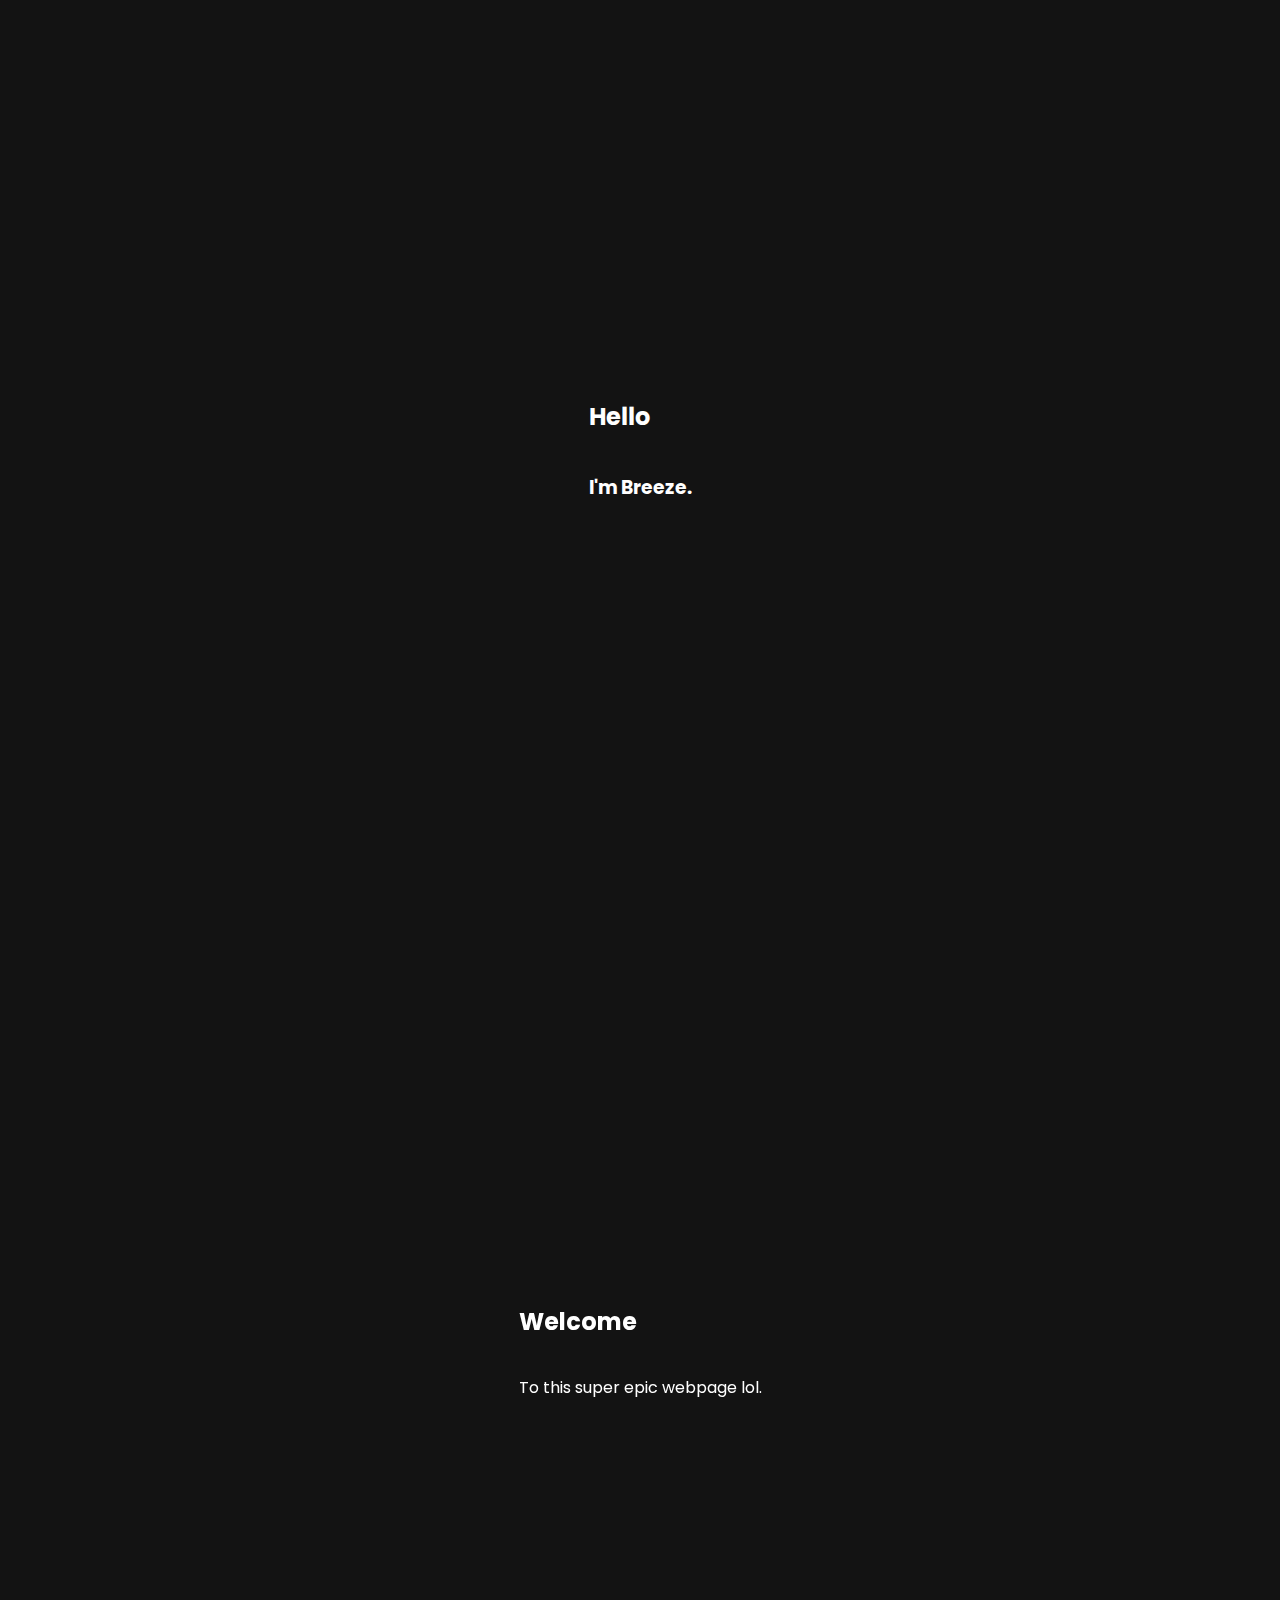
==== index.html @ b4f3e0b6 "h" ====
<!DOCTYPE html>
<html lang="en">
<head>
    <meta charset="UTF-8">
    <meta http-equiv="X-UA-Compatible" content="IE=edge">
    <meta name="viewport" content="width=device-width, initial-scale=1.0">
    <title>Document</title>
    <script defer src="app.js" ></script>
    <link rel="stylesheet" href="style.css"></link>

</head>
<body>
      <section class="breeze">
         <h2>Hello</h2>
         <h3>I'm Breeze.</h3>
      </section> 
     

     <section class="hidden">
        <h2>Welcome</h2>
        <p>To this super epic webpage lol.</p>
     </section> 
     
     <section class="hidden">
        <h2>Discord</h2>
        <p>My discord is Breezeified#0001 (not that you can friend me).</p>
     </section> 

     <section class="hidden">
        <h2>I like the letter h.</h2>
        <p>h</p>
     </section> 

     <section class="hidden">
         <h2>h</h2>
         <div class="logo">
            <div class="logo hidden">
               <img src="[data-uri]"/>
            </div>
            <div class="logo hidden">
               <img src="[data-uri]"/>
            </div>
            <div class="logo hidden">
               <img src="[data-uri]"/>
            </div>
            <div class="logo hidden">
               <img src="[data-uri]"/>
            </div>

         </div>

     </section>

     <section class="hidden">
      
      <a class="button button1" id="1">the magic h button</a>
      
   </section>


</body>
</html>
---- style.css ----
@import url('https://fonts.googleapis.com/css2?family=Poppins:wght@200;400;700&display=swap');
body {
    background-color: #131313;
    color: #ffffff;
    font-family: 'Poppins', sans-serif;
    padding: auto;
    margin: auto;
}
section {
    display: grid;
    place-content: center;
    align-items: center;
    min-height: 100vh;

}

.hidden {
    opacity: 0;
    filter: blur(5px);
    transform: translateX(-100%);
    transition: all 5s;
}

.show {
    opacity: 1;
    filter: blur(0);
    transform: translateX(0);
}


.logo { 
    display: flex;
}


.logo:nth-child(2) {
    transition-delay: 400ms;
}
.logo:nth-child(3) {
    transition-delay: 600ms;
}
.logo:nth-child(4) {
    transition-delay: 800ms;
}

.button {
    background-color: #303030;
    border: none;
    color: white;
    padding: 20px;
    text-align: center;
    text-decoration: none;
    display: inline-block;
    font-size: 16px;
    margin: 4px 2px;
    width: 1000px;
  }
  .button:hover {
    background-color: #ffffff;
    color: #303030
  }
  
  .button1 {border-radius: 2px;}
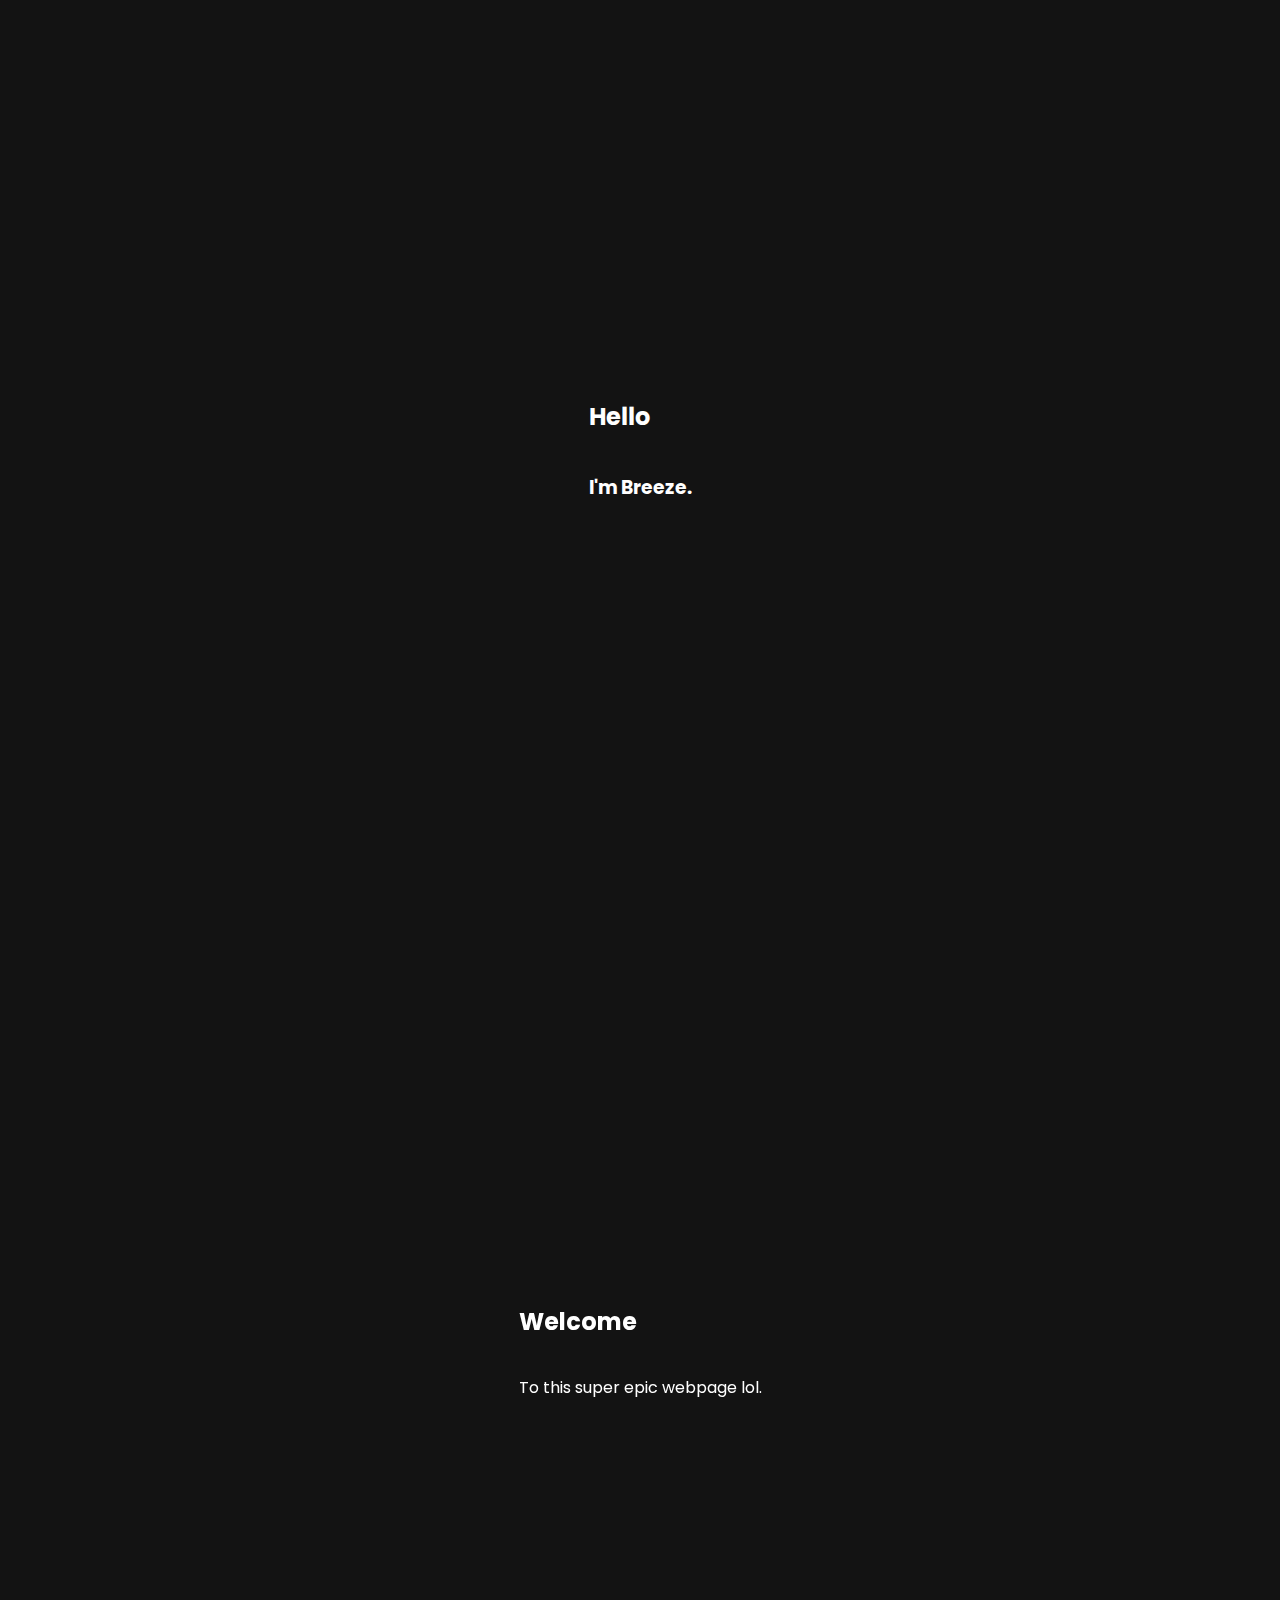
==== commit e69b67f2: "h" ====
--- a/index.html
+++ b/index.html
@@ -4,11 +4,10 @@
     <meta charset="UTF-8">
     <meta http-equiv="X-UA-Compatible" content="IE=edge">
     <meta name="viewport" content="width=device-width, initial-scale=1.0">
-    <title>Document</title>
+    <title>h website</title>
     <script defer src="app.js" ></script>
     <link rel="stylesheet" href="style.css"></link>
-
-</head>
+    <link rel="icon" href="icon.png"></link>
 <body>
       <section class="breeze">
          <h2>Hello</h2>
@@ -53,10 +52,19 @@
 
      <section class="hidden">
       
-      <a class="button button1" id="1">the magic h button</a>
-      
+     <a href="lol/" class="button button1" id="1">the magic h button</a>
+     <br>
+     <br>
+     <section class="breeze">
+      <h2>Like Lo-Fi music?</h2>
+      <h3>Heres some of mine!</h3>
+
+
+      <iframe style="border-radius:12px" src="https://open.spotify.com/embed/album/3zeVsZ1ZjWofJD9paiQhH9?utm_source=generator" width="900" height="380" frameBorder="0" allowfullscreen="" allow="autoplay; clipboard-write; encrypted-media; fullscreen; picture-in-picture" loading="lazy"></iframe>
+   </section> 
+     
    </section>
-
+   
 
 </body>
 </html>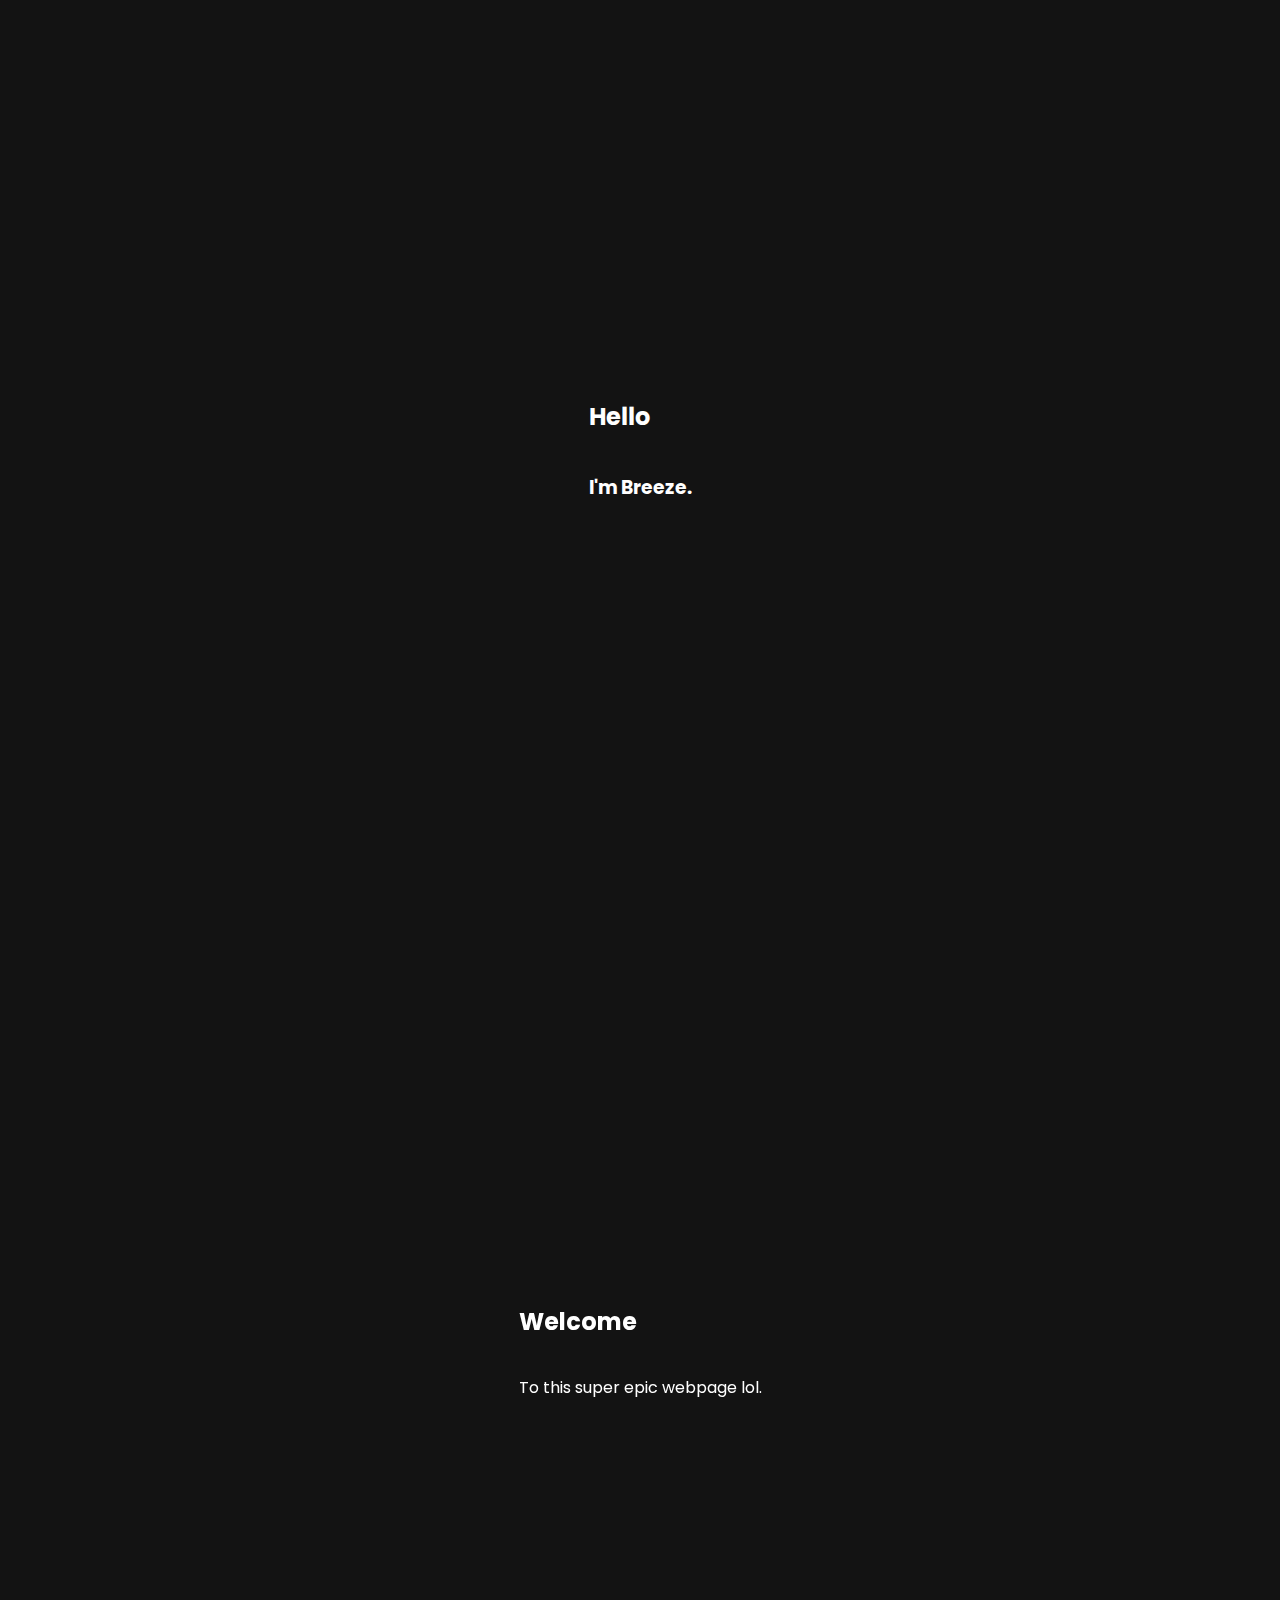
==== commit 802d65b1: "men" ====
--- a/index.html
+++ b/index.html
@@ -48,21 +48,25 @@
 
          </div>
 
-     </section>
+   </section>
 
-     <section class="hidden">
+   <section class="hidden">
       
      <a href="lol/" class="button button1" id="1">the magic h button</a>
      <br>
      <br>
-     <section class="breeze">
+     <section class="hidden">
       <h2>Like Lo-Fi music?</h2>
       <h3>Heres some of mine!</h3>
 
-
-      <iframe style="border-radius:12px" src="https://open.spotify.com/embed/album/3zeVsZ1ZjWofJD9paiQhH9?utm_source=generator" width="900" height="380" frameBorder="0" allowfullscreen="" allow="autoplay; clipboard-write; encrypted-media; fullscreen; picture-in-picture" loading="lazy"></iframe>
    </section> 
      
+   <section class="hidden">
+      
+      <iframe style="border-radius:12px" src="https://open.spotify.com/embed/album/3zeVsZ1ZjWofJD9paiQhH9?utm_source=generator" width="800" height="380" frameBorder="0" allowfullscreen="" allow="autoplay; clipboard-write; encrypted-media; fullscreen; picture-in-picture" loading="lazy"></iframe>
+ 
+   
+
    </section>
    
 
